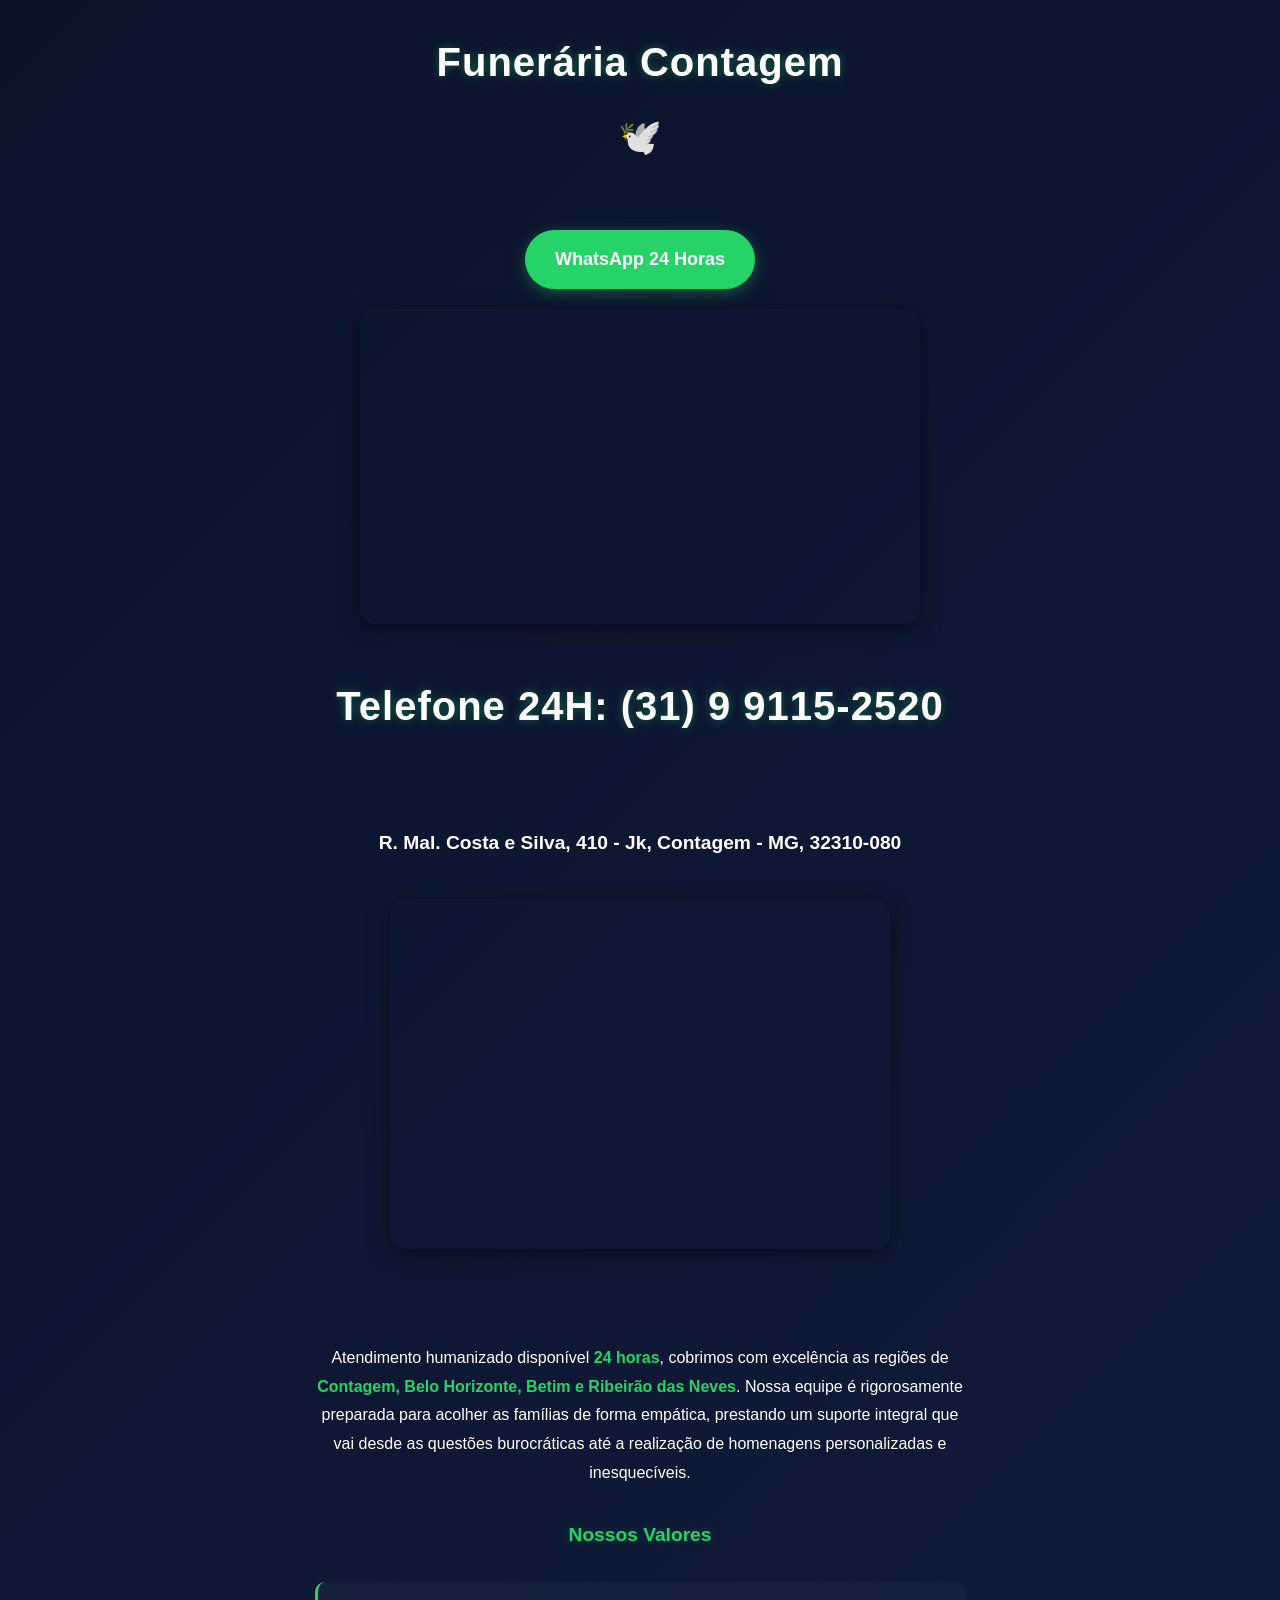
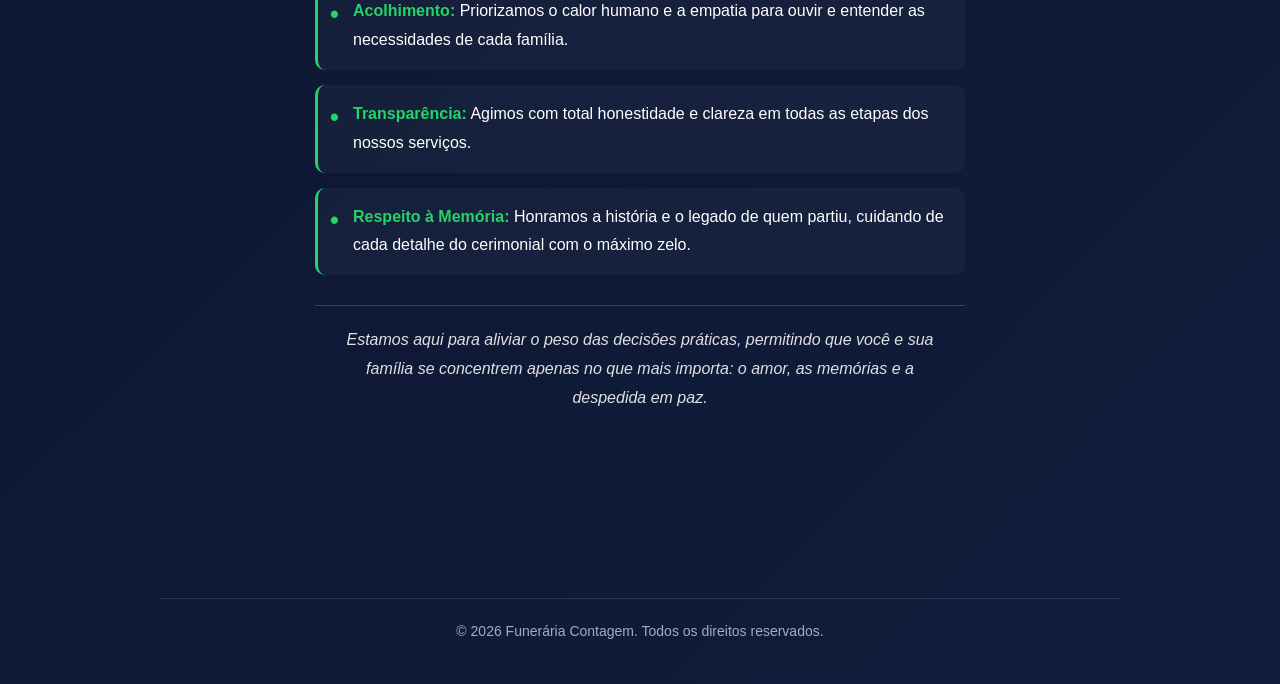
==== funeraria.html @ 466cfd63 "Add files via upload" ====
<!DOCTYPE html>
<html lang="pt-BR">

<head>
    <meta charset="UTF-8">
    <meta name="viewport" content="width=device-width, initial-scale=1.0">

    <title>Funerária Contagem</title>

    <!-- Arquivo CSS -->
    <link rel="stylesheet" href="funeraria.css">
</head>

<body>

       <!-- TÍTULO PRINCIPAL -->
    <h1>Funerária Contagem</h1>

    <!-- ADICIONE ESTE BLOCO ABAIXO (EMOJI DA POMBA) -->
    <div class="emoji-pomba">🕊️</div>

    <div class="conteudo-centralizado">


    <div class="conteudo-centralizado">

        <!-- BOTÃO WHATSAPP -->
        <a href="https://whatsapp.com"
           target="_blank"
           class="botao-whatsapp">
            WhatsApp 24 Horas
        </a>


        <!-- VÍDEO -->
        <iframe
            width="560"
            height="315"
            src="https://www.youtube.com/embed/q--B43_5718?si=mQ4vwyHKyq8vi-Az"
            title="Vídeo da Funerária Contagem"
            frameborder="0"
            allow="accelerometer; autoplay; clipboard-write; encrypted-media; gyroscope; picture-in-picture; web-share"
            referrerpolicy="strict-origin-when-cross-origin"
            allowfullscreen>
        </iframe>


        <!-- TELEFONE -->
        <h1 class="telefone">
            Telefone 24H: (31) 9 9115-2520
        </h1>


        <!-- ENDEREÇO -->
        <h2 class="endereco">
            R. Mal. Costa e Silva, 410 - Jk, Contagem - MG, 32310-080
        </h2>


        <!-- MAPA -->
        <iframe
            class="mapa-google"
            src="https://www.google.com/maps/embed?pb=!1m18!1m12!1m3!1d3750.5548914181973!2d-44.03310832405357!3d-19.943153281448218!2m3!1f0!2f0!3f0!3m2!1i1024!2i768!4f13.1!3m3!1m2!1s0xa69565c616f607%3A0x569592e837a8e2e2!2sFuner%C3%A1ria%20Contagem%2FBelo%20Horizonte%20%2FBetim%20%2FRibeir%C3%A3o%20das%20Neves!5e0!3m2!1spt-BR!2sbr!4v1791389754604!5m2!1spt-BR!2sbr"
            width="500"
            height="350"
            style="border:0;"
            allowfullscreen=""
            loading="lazy"
            referrerpolicy="strict-origin-when-cross-origin">
        </iframe>


        <!-- SEÇÃO SOBRE -->
        <section class="secao-sobre">

            <p>
                Atendimento humanizado disponível
                <strong>24 horas</strong>, cobrimos com excelência as regiões de
                <strong>Contagem, Belo Horizonte, Betim e Ribeirão das Neves</strong>.
                Nossa equipe é rigorosamente preparada para acolher as famílias
                de forma empática, prestando um suporte integral que vai desde
                as questões burocráticas até a realização de homenagens
                personalizadas e inesquecíveis.
            </p>


            <!-- VALORES -->
            <h2>Nossos Valores</h2>

            <ul class="lista-valores">

                <li>
                    <strong>Acolhimento:</strong>
                    Priorizamos o calor humano e a empatia para ouvir e entender
                    as necessidades de cada família.
                </li>

                <li>
                    <strong>Transparência:</strong>
                    Agimos com total honestidade e clareza em todas as etapas
                    dos nossos serviços.
                </li>

                <li>
                    <strong>Respeito à Memória:</strong>
                    Honramos a história e o legado de quem partiu, cuidando de
                    cada detalhe do cerimonial com o máximo zelo.
                </li>

            </ul>


            <!-- TEXTO FINAL -->
            <p class="texto-final">
                Estamos aqui para aliviar o peso das decisões práticas,
                permitindo que você e sua família se concentrem apenas no que
                mais importa: o amor, as memórias e a despedida em paz.
            </p>

        </section>

    </div>
        <footer class="rodape-direitos">
            <p>&copy; 2026 Funerária Contagem. Todos os direitos reservados.</p>
        </footer>

        <!-- SEÇÃO SOBRE (Se o seu sobre estiver no final, o footer deve vir depois dele) -->
        <!-- ... resto do seu código ... -->

    </div> <!-- fechamento da div conteudo-centralizado -->

    <!-- BOTÃO VOLTAR AO TOPO -->
    <button id="botaoTopo" onclick="voltarAoTopo()">
        ↑
    </button>

    <!-- ARQUIVO JAVASCRIPT -->
    <script src="funeraria.js"></script>

</body>
</html>
---- funeraria.css ----
/* ================================
   CONFIGURAÇÕES GERAIS
================================ */

* {
    box-sizing: border-box;
    margin: 0;
    padding: 0;
}

html {
    scroll-behavior: smooth;
}

body {
    background: linear-gradient(135deg, #0b132b, #111d3d, #0b132b);
    background-size: 200% 200%;
    animation: fundoAnimado 12s ease infinite;
    color: #ffffff;
    font-family: Arial, Helvetica, sans-serif;
    line-height: 1.6;
    min-height: 100vh;
    overflow-x: hidden;
}

/* ================================
   TÍTULOS
================================ */

h1 {
    text-align: center;
    font-size: 2.5em;
    margin: 30px 0;
    letter-spacing: 1px;
    text-shadow: 0 0 10px rgba(37, 211, 102, 0.4);
    animation: aparecerDeCima 1s ease;
}

h1:hover {
    transform: scale(1.03);
    transition: 0.3s;
    text-shadow: 0 0 20px rgba(37, 211, 102, 0.8);
}

h2 {
    text-align: center;
    font-size: 1.2em;
    margin-top: 40px;
    margin-bottom: 20px;
    color: #ffffff;
    transition: 0.3s;
}

h2:hover {
    color: #25d366;
    transform: scale(1.03);
}

/* ================================
   CONTEÚDO PRINCIPAL
================================ */

.conteudo-centralizado {
    display: flex;
    flex-direction: column;
    align-items: center;
    gap: 20px;
    text-align: center;
    max-width: 1000px;
    margin: auto;
    padding: 20px;
}

/* ================================
   BOTÃO WHATSAPP
================================ */

.botao-whatsapp {
    display: inline-block;
    background-color: #25d366;
    color: #ffffff;
    text-decoration: none;
    font-size: 18px;
    font-weight: bold;
    padding: 15px 30px;
    border-radius: 30px;
    box-shadow: 0 4px 15px rgba(37, 211, 102, 0.35);
    transition: all 0.3s ease;
    position: relative;
    overflow: hidden;
}

/* Brilho passando pelo botão */
.botao-whatsapp::before {
    content: "";
    position: absolute;
    top: 0;
    left: -100%;
    width: 60%;
    height: 100%;
    background: rgba(255, 255, 255, 0.25);
    transform: skewX(-25deg);
    transition: 0.5s;
}

.botao-whatsapp:hover::before {
    left: 130%;
}

.botao-whatsapp:hover {
    background-color: #20ba5a;
    transform: translateY(-5px) scale(1.05);
    box-shadow: 0 8px 25px rgba(37, 211, 102, 0.6);
}

.botao-whatsapp:active {
    transform: scale(0.95);
}

/* ================================
   VÍDEO
================================ */

.conteudo-centralizado iframe {
    max-width: 100%;
    border-radius: 15px;
    box-shadow: 0 5px 20px rgba(0, 0, 0, 0.5);
    transition: all 0.4s ease;
}

.conteudo-centralizado iframe:hover {
    transform: scale(1.02);
    box-shadow: 0 10px 35px rgba(37, 211, 102, 0.25);
}

/* ================================
   TELEFONE
================================ */

.telefone {
    transition: all 0.3s ease;
    cursor: pointer;
}

.telefone:hover {
    color: #25d366;
    transform: scale(1.05);
    text-shadow: 0 0 15px rgba(37, 211, 102, 0.6);
}

/* ================================
   ENDEREÇO
================================ */

.endereco {
    transition: all 0.3s ease;
    cursor: pointer;
}

.endereco:hover {
    color: #25d366;
    transform: translateY(-3px);
}

/* ================================
   SEÇÃO SOBRE
================================ */

.secao-sobre {
    max-width: 700px;
    text-align: center;
    line-height: 1.8;
    margin: 30px auto;
    padding: 25px;
    border-radius: 15px;
    transition: all 0.4s ease;
}

.secao-sobre:hover {
    background: rgba(255, 255, 255, 0.03);
    transform: translateY(-3px);
}

/* ================================
   TEXTOS
================================ */

p {
    max-width: 750px;
    text-align: center;
    margin: 20px auto;
    line-height: 1.8;
    transition: all 0.3s ease;
}

p:hover {
    transform: translateY(-2px);
}

strong {
    color: #25d366;
    transition: 0.3s;
}

strong:hover {
    text-shadow: 0 0 10px rgba(37, 211, 102, 0.7);
}

/* ================================
   TÍTULO DOS VALORES
================================ */

.secao-sobre h2 {
    color: #25d366;
    margin-top: 30px;
    margin-bottom: 20px;
    text-shadow: 0 0 10px rgba(37, 211, 102, 0.25);
}

/* ================================
   LISTA DE VALORES
================================ */

.lista-valores {
    list-style: none;
    padding: 0;
    text-align: left;
    margin: 30px auto;
    max-width: 650px;
}

.lista-valores li {
    margin-bottom: 15px;
    position: relative;
    padding: 15px 15px 15px 35px;
    border-radius: 10px;
    background: rgba(255, 255, 255, 0.03);
    border-left: 3px solid #25d366;
    transition: all 0.35s ease;
    opacity: 0;
    transform: translateX(-30px);
}

.lista-valores li.apareceu {
    opacity: 1;
    transform: translateX(0);
}

.lista-valores li::before {
    content: "•";
    color: #25d366;
    font-weight: bold;
    font-size: 25px;
    position: absolute;
    left: 12px;
    top: 10px;
}

.lista-valores li:hover {
    background: rgba(37, 211, 102, 0.08);
    transform: translateX(8px) scale(1.02);
    box-shadow: 0 5px 20px rgba(0, 0, 0, 0.25);
}

/* ================================
   TEXTO FINAL
================================ */

.texto-final {
    font-style: italic;
    color: #e0e0e0;
    max-width: 700px;
    padding: 20px;
    border-top: 1px solid rgba(37, 211, 102, 0.3);
    transition: all 0.4s ease;
}

.texto-final:hover {
    color: #ffffff;
    border-top-color: #25d366;
}

/* ================================
   MAPA
================================ */

.mapa-google {
    max-width: 100%;
    border-radius: 15px;
    box-shadow: 0 4px 20px rgba(0, 0, 0, 0.5);
    transition: all 0.5s ease;
}

.mapa-google:hover {
    transform: scale(1.02);
    box-shadow: 0 10px 35px rgba(37, 211, 102, 0.25);
}

/* ================================
   BOTÃO VOLTAR AO TOPO
================================ */

#botaoTopo {
    display: none;
    position: fixed;
    bottom: 25px;
    right: 25px;
    width: 52px;
    height: 52px;
    border: none;
    border-radius: 50%;
    background-color: #25d366;
    color: white;
    font-size: 25px;
    font-weight: bold;
    cursor: pointer;
    box-shadow: 0 5px 20px rgba(37, 211, 102, 0.4);
    z-index: 1000;
    transition: all 0.3s ease;
}

#botaoTopo.mostrar {
    display: block;
    animation: aparecer 0.4s ease;
}

#botaoTopo:hover {
    background-color: #20ba5a;
    transform: translateY(-5px) scale(1.1);
    box-shadow: 0 8px 25px rgba(37, 211, 102, 0.7);
}

/* ================================
   ANIMAÇÕES
================================ */

@keyframes aparecer {
    from {
        opacity: 0;
        transform: scale(0.5);
    }

    to {
        opacity: 1;
        transform: scale(1);
    }
}

@keyframes aparecerDeCima {
    from {
        opacity: 0;
        transform: translateY(-30px);
    }

    to {
        opacity: 1;
        transform: translateY(0);
    }
}

@keyframes fundoAnimado {
    0% {
        background-position: 0% 50%;
    }

    50% {
        background-position: 100% 50%;
    }

    100% {
        background-position: 0% 50%;
    }
}

/* ================================
   RESPONSIVIDADE PARA CELULAR
================================ */

@media (max-width: 600px) {

    h1 {
        font-size: 2em;
    }

    .conteudo-centralizado {
        padding: 10px;
    }

    .botao-whatsapp {
        font-size: 16px;
        padding: 13px 22px;
    }

    .conteudo-centralizado iframe {
        width: 100%;
        height: 250px;
    }

    .mapa-google {
        width: 100%;
        height: 300px;
    }

    p {
        padding: 0 10px;
    }

    #botaoTopo {
        width: 45px;
        height: 45px;
        bottom: 15px;
        right: 15px;
    }
}
/* ================================
   RODAPÉ - DIREITOS AUTORAIS (CORRIGIDO)
================================ */

.rodape-direitos {
    width: 100%;
    margin-top: 50px;          /* Distância em relação ao mapa */
    padding: 20px 0;
    border-top: 1px solid rgba(255, 255, 255, 0.1); /* Linha divisória sutil */
    
    /* CORREÇÃO DO ALINHAMENTO: */
    display: flex;
    justify-content: center;   /* Força o conteúdo a ficar bem no meio da tela */
    align-items: center;
}

.rodape-direitos p {
    font-size: 14px;           
    color: #a0aec0;            
    margin: 0;
    text-align: center;        /* Garante a centralização se o texto quebrar linha no celular */
}

.rodape-direitos p:hover {
    transform: none;           
    color: #25d366;            
}
/* ================================
   EMOJI DA POMBA (ABAIXO DO H1)
================================ */

.emoji-pomba {
    text-align: center;
    font-size: 2.2em;          /* Define um tamanho visível e elegante para o emoji */
    margin-top: -15px;         /* Puxa o emoji um pouco para perto do título principal */
    margin-bottom: 25px;       /* Cria um espaçamento confortável antes do botão do WhatsApp */
    opacity: 0;                /* Começa invisível para rodar junto com a animação */
    transform: translateY(15px);
    animation: aparecerDeCima 1s ease forwards; /* Faz o emoji surgir deslizando suavemente */
}
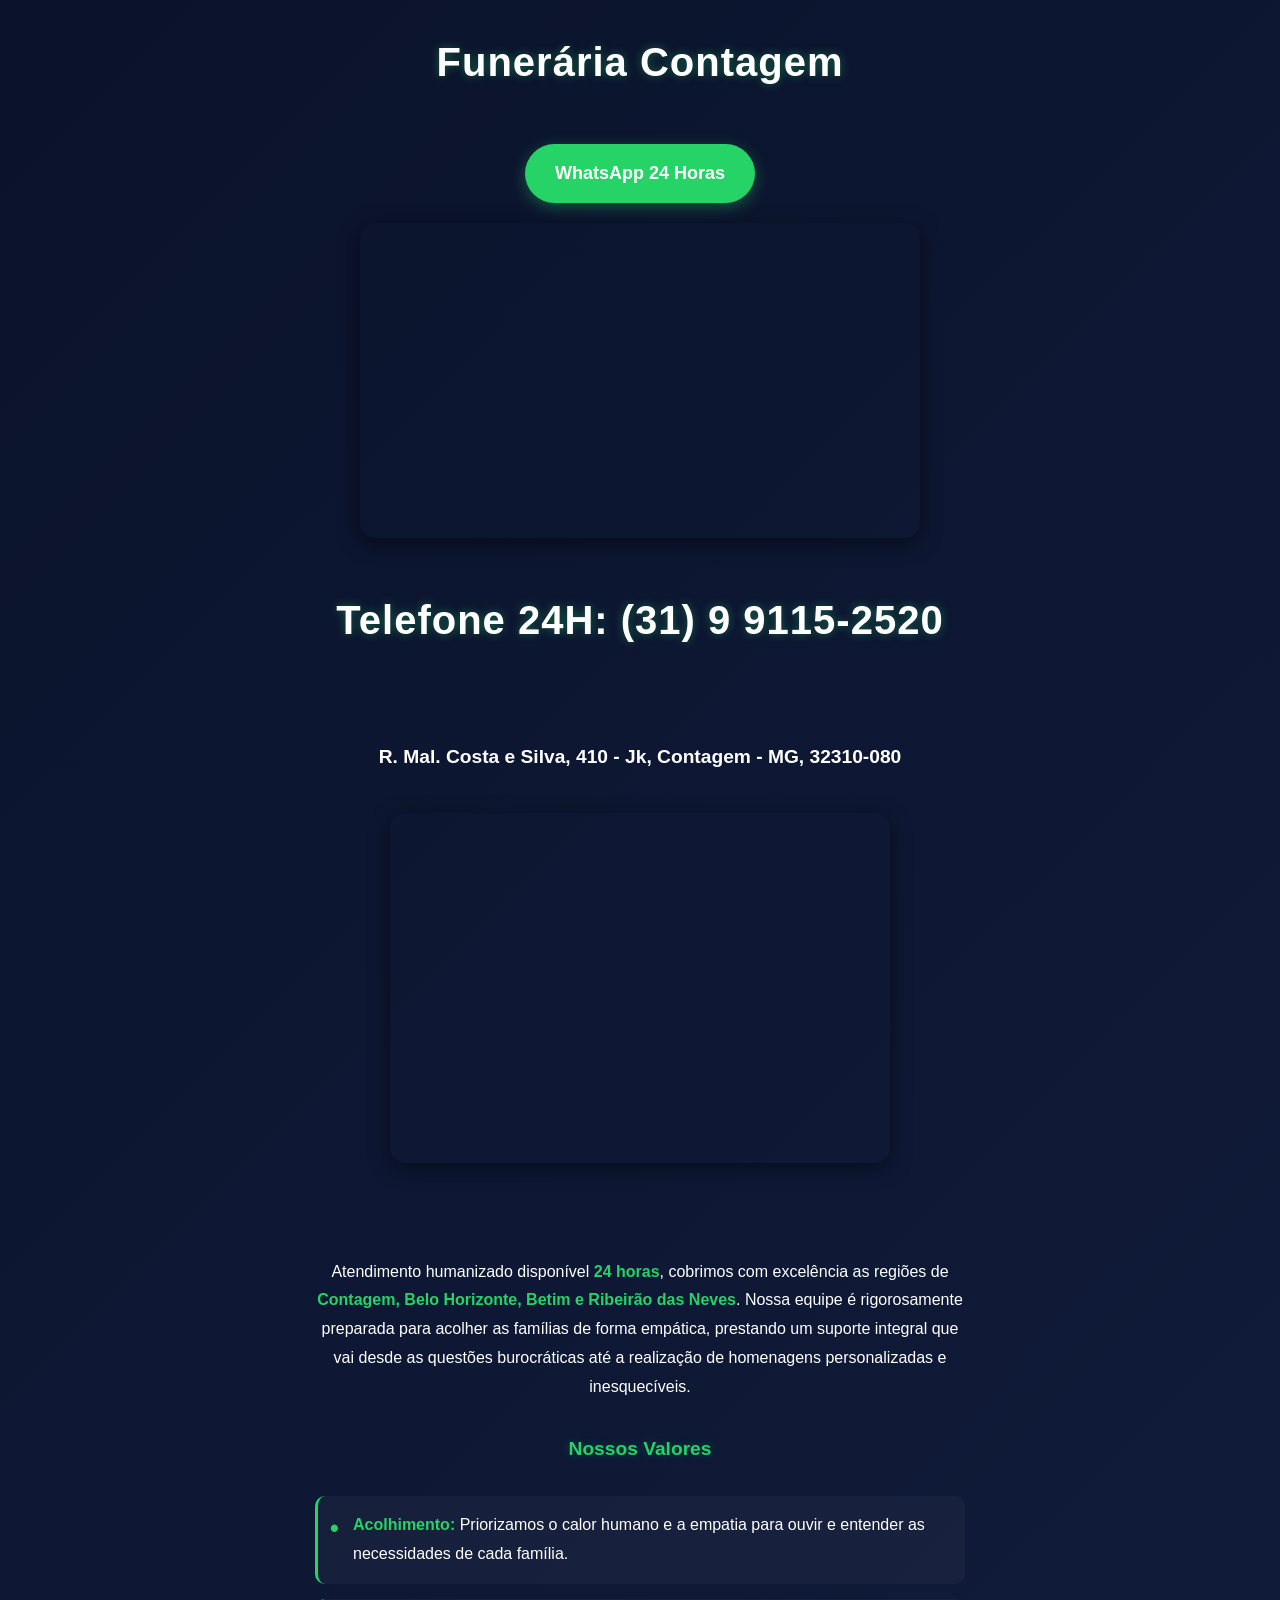
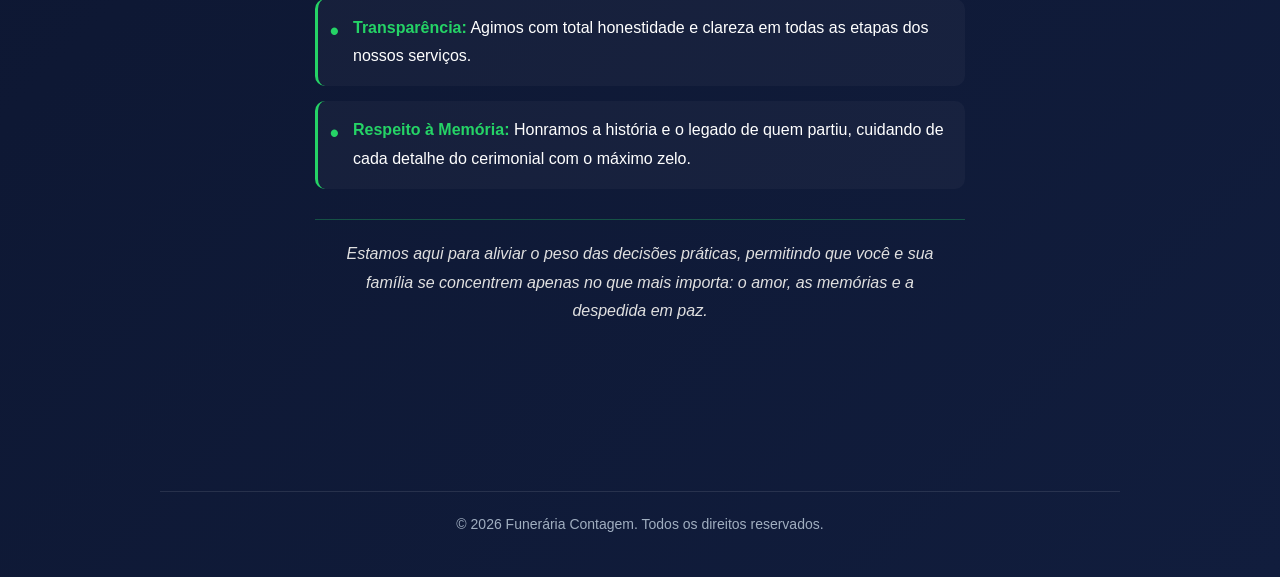
==== commit 97857576: "Refactor funeraria.html structure and add logo" ====
--- a/funeraria.html
+++ b/funeraria.html
@@ -13,19 +13,19 @@
 
 <body>
 
-       <!-- TÍTULO PRINCIPAL -->
-    <h1>Funerária Contagem</h1>
-
-    <!-- ADICIONE ESTE BLOCO ABAIXO (EMOJI DA POMBA) -->
-    <div class="emoji-pomba">🕊️</div>
-
-    <div class="conteudo-centralizado">
-
+    <!-- LOGO / FAIXA NO TOPO
+         Suba a imagem no GitHub com o nome logo.png
+         (se não existir, aparece o título em texto) -->
+    <header class="topo-logo">
+        <img src="logo.png" alt="Funerária Contagem" class="logo-topo"
+             onerror="this.style.display='none'; this.nextElementSibling.style.display='block';">
+        <h1 class="titulo-reserva">Funerária Contagem</h1>
+    </header>
 
     <div class="conteudo-centralizado">
 
         <!-- BOTÃO WHATSAPP -->
-        <a href="https://whatsapp.com"
+        <a href="https://wa.me/5531991152520"
            target="_blank"
            class="botao-whatsapp">
             WhatsApp 24 Horas
@@ -119,15 +119,12 @@
 
         </section>
 
-    </div>
+        <!-- RODAPÉ -->
         <footer class="rodape-direitos">
             <p>&copy; 2026 Funerária Contagem. Todos os direitos reservados.</p>
         </footer>
 
-        <!-- SEÇÃO SOBRE (Se o seu sobre estiver no final, o footer deve vir depois dele) -->
-        <!-- ... resto do seu código ... -->
-
-    </div> <!-- fechamento da div conteudo-centralizado -->
+    </div>
 
     <!-- BOTÃO VOLTAR AO TOPO -->
     <button id="botaoTopo" onclick="voltarAoTopo()">
@@ -138,4 +135,4 @@
     <script src="funeraria.js"></script>
 
 </body>
-</html>+</html>
